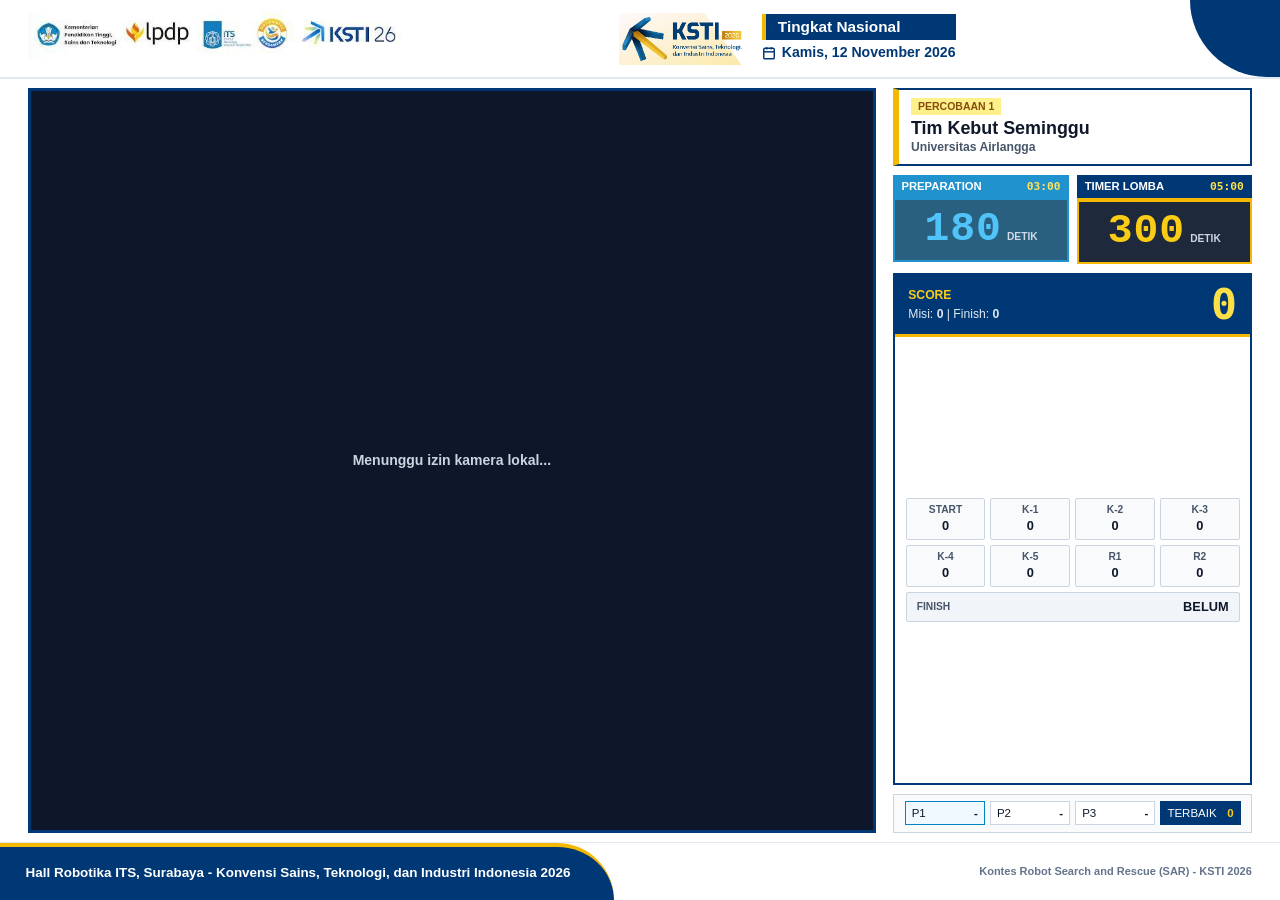
==== display.html @ cf53e10b "feat: inisialisasi sistem web view, scoring, display proyektor dan server rekaman LAN KSTI 2026 SAR" ====
<!DOCTYPE html>
<html lang="id">
<head>
  <meta charset="UTF-8" />
  <meta name="viewport" content="width=device-width, initial-scale=1.0" />
  <title>KSTI 2026 SAR - Broadcast Display</title>
  <link rel="stylesheet" href="css/styles.css" />
</head>
<body class="display-body">
  <div id="displayViewport" class="display-viewport"></div>

  <script src="js/state.js"></script>
  <script src="js/arena.js"></script>
  <script src="js/broadcast_renderer.js"></script>
  <script src="js/display.js"></script>
</body>
</html>
---- css/styles.css ----
/* ==========================================================================
   KSTI 2026 - Search and Rescue (SAR)
   Broadcast Graphics & Operator Cockpit Stylesheet
   ========================================================================== */

:root {
  --ksti-navy: #002855;
  --ksti-blue: #003876;
  --ksti-blue-mid: #0353a4;
  --ksti-sky: #0284c7;
  --ksti-gold: #f5b800;
  --ksti-yellow: #facc15;
  --ksti-red: #dc2626;
  --ksti-green: #16a34a;
  --studio-bg: #f1f5f9;
  --studio-surface: #ffffff;
  --studio-border: #cbd5e1;
  --studio-text: #0f172a;
  --studio-muted: #475569;
}

*, *::before, *::after {
  box-sizing: border-box;
  margin: 0;
  padding: 0;
}

html, body {
  font-family: 'Segoe UI', -apple-system, BlinkMacSystemFont, Roboto, Helvetica, Arial, sans-serif;
  background: var(--studio-bg);
  color: var(--studio-text);
  line-height: 1.4;
  -webkit-font-smoothing: antialiased;
}

/* ==========================================================================
   1. BROADCAST DISPLAY WINDOW (100vw x 100vh - ZERO CUTOFF / RESPONSIVE)
   ========================================================================== */
body.display-body {
  width: 100vw;
  height: 100vh;
  overflow: hidden;
  background: #ffffff;
}

.display-viewport {
  width: 100vw;
  height: 100vh;
  overflow: hidden;
  position: relative;
  background: #ffffff;
}

.bc-scene {
  width: 100%;
  height: 100%;
  display: grid;
  grid-template-rows: auto minmax(0, 1fr) auto;
  background: #ffffff;
  color: #0f172a;
  position: relative;
  overflow: hidden;
}

.bc-watermark-pattern {
  position: absolute;
  inset: 0;
  background-image:
    linear-gradient(rgba(0, 56, 118, 0.03) 1px, transparent 1px),
    linear-gradient(90deg, rgba(0, 56, 118, 0.03) 1px, transparent 1px);
  background-size: 40px 40px;
  pointer-events: none;
  z-index: 0;
}

/* Broadcast Header */
.bc-header {
  position: relative;
  z-index: 5;
  height: clamp(60px, 8.8vh, 96px);
  padding: 0 2.2vw;
  display: flex;
  align-items: center;
  justify-content: space-between;
  background: #ffffff;
  border-bottom: 2px solid #e2e8f0;
}

.bc-partner-strip {
  height: clamp(34px, 5.4vh, 60px);
  width: auto;
  object-fit: contain;
}

.bc-ksti-pill-group {
  display: flex;
  align-items: center;
  gap: 1vw;
}

.bc-ksti-mini-logo {
  height: clamp(38px, 5.8vh, 64px);
  width: auto;
  object-fit: contain;
}

.bc-event-meta {
  display: flex;
  flex-direction: column;
  gap: 3px;
}

.bc-national-badge {
  display: inline-block;
  background: #003876;
  color: #ffffff;
  font-weight: 700;
  font-size: clamp(11px, 1.2vw, 16px);
  padding: 2px 12px;
  border-left: 4px solid var(--ksti-gold);
}

.bc-date-row {
  display: inline-flex;
  align-items: center;
  gap: 6px;
  color: var(--ksti-blue);
  font-size: clamp(11px, 1.1vw, 15px);
  font-weight: 700;
}

.bc-header-right {
  position: relative;
  z-index: 3;
  margin-right: 6.5vw;
}

.bc-header-run-pill {
  display: flex;
  flex-direction: column;
  align-items: flex-end;
  background: #f8fafc;
  border: 1.5px solid #cbd5e1;
  border-left: 4px solid var(--ksti-gold);
  padding: 4px 12px;
  border-radius: 3px;
}
.bc-hrp-code {
  font-size: clamp(12px, 1.25vw, 17px);
  font-weight: 800;
  color: var(--ksti-blue);
  line-height: 1.1;
}
.bc-hrp-ses {
  font-size: clamp(10px, 0.9vw, 12.5px);
  font-weight: 700;
  color: #475569;
}

.bc-top-right-swoosh {
  position: absolute;
  top: 0;
  right: 0;
  width: 7vw;
  height: 100%;
  background: var(--ksti-blue);
  border-bottom-left-radius: 90px;
  z-index: 1;
}

/* Broadcast Footer */
.bc-footer {
  position: relative;
  z-index: 5;
  height: clamp(42px, 6.5vh, 72px);
  display: flex;
  align-items: stretch;
  justify-content: space-between;
  background: #ffffff;
  border-top: 1px solid #e2e8f0;
}

.bc-footer-wave {
  width: 48%;
  background: var(--ksti-blue);
  border-top-right-radius: 80px;
  border-top: 4px solid var(--ksti-gold);
  display: flex;
  align-items: center;
  padding: 0 2vw;
  color: #ffffff;
  font-weight: 700;
  font-size: clamp(11px, 1.05vw, 15px);
}

.bc-footer-sponsors {
  width: 50%;
  display: flex;
  align-items: center;
  justify-content: flex-end;
  padding: 0 2.2vw;
}

.bc-sponsor-group {
  display: flex;
  align-items: center;
  gap: 12px;
}

.bc-sponsor-label {
  font-size: 11px;
  font-weight: 700;
  color: #64748b;
}

.bc-footer-logos-img {
  height: clamp(26px, 4.2vh, 44px);
  width: auto;
  object-fit: contain;
}

/* ==========================================================================
   SCENE 1: LIVE MATCH (SINGLE CAMERA WINDOW + LIVE TIMER & LIVE SCORE)
   ========================================================================== */
.bc-match-main-single {
  position: relative;
  z-index: 4;
  min-height: 0;
  min-width: 0;
  display: grid;
  grid-template-columns: minmax(0, 1fr) clamp(290px, 28vw, 430px);
  gap: 1.4vw;
  padding: 1vh 2.2vw;
}

.bc-single-arena-col {
  min-height: 0;
  min-width: 0;
  display: flex;
  flex-direction: column;
  height: 100%;
}

.bc-single-arena-topbar {
  background: var(--ksti-blue);
  border-left: 6px solid var(--ksti-gold);
  color: #ffffff;
  padding: 6px 14px;
  display: flex;
  align-items: center;
  justify-content: space-between;
  gap: 12px;
}
.bc-sat-left, .bc-sat-right {
  display: flex;
  align-items: center;
  gap: 8px;
}
.bc-sat-code {
  background: var(--ksti-gold);
  color: #0f172a;
  font-weight: 800;
  font-size: clamp(11px, 1.1vw, 15px);
  padding: 2px 9px;
  border-radius: 2px;
}
.bc-sat-session {
  font-size: clamp(11px, 1.05vw, 14.5px);
  font-weight: 700;
  color: #e2e8f0;
}
.bc-sat-urutan {
  background: #0284c7;
  color: #ffffff;
  font-weight: 800;
  font-size: clamp(11px, 1vw, 14px);
  padding: 2px 8px;
  border-radius: 2px;
}
.bc-sat-team {
  font-size: clamp(12px, 1.15vw, 16px);
  font-weight: 800;
  color: #fde047;
}

.bc-single-cam-frame {
  min-height: 0;
  min-width: 0;
  width: 100%;
  height: 100%;
  background: #0f172a;
  border: 3.5px solid var(--ksti-blue);
  position: relative;
  overflow: hidden;
}

.bc-cam-webcam-wrap {
  width: 100%;
  height: 100%;
  position: relative;
  background: #0f172a;
}
.bc-cam-video {
  width: 100%;
  height: 100%;
  object-fit: cover;
  display: block;
}
.bc-cam-status-msg {
  position: absolute;
  inset: 0;
  display: flex;
  align-items: center;
  justify-content: center;
  color: #cbd5e1;
  font-size: 14px;
  font-weight: 600;
  background: rgba(15, 23, 42, 0.78);
  padding: 16px;
  text-align: center;
}
.bc-cam-retry-btn {
  background: var(--ksti-gold);
  color: #0f172a;
  border: none;
  padding: 10px 18px;
  font-weight: 800;
  font-size: 13.5px;
  border-radius: 4px;
  cursor: pointer;
}

.bc-cam-map-slot {
  width: 100%;
  height: 100%;
  background: #0f172a;
  display: flex;
  align-items: center;
  justify-content: center;
}
.bc-cam-map-slot svg {
  width: 100%;
  height: 100%;
}

.bc-cam-chroma-green {
  width: 100%;
  height: 100%;
  background: #00ff00;
  color: rgba(0, 0, 0, 0.35);
  display: flex;
  align-items: center;
  justify-content: center;
  font-weight: 800;
  font-size: 18px;
}
.bc-cam-chroma-blue {
  width: 100%;
  height: 100%;
  background: #0000ff;
  color: rgba(255, 255, 255, 0.35);
  display: flex;
  align-items: center;
  justify-content: center;
  font-weight: 800;
  font-size: 18px;
}

/* Randomizer Overlay Strip at Bottom of Single Camera */
.bc-match-randomizer-strip {
  position: absolute;
  bottom: 10px;
  left: 10px;
  right: 10px;
  background: rgba(15, 23, 42, 0.92);
  border-left: 5px solid var(--ksti-gold);
  padding: 6px 14px;
  display: flex;
  align-items: center;
  gap: 12px;
  color: #ffffff;
  font-size: clamp(10.5px, 1.05vw, 14px);
  z-index: 10;
}
.bc-mrs-title {
  font-weight: 800;
  color: var(--ksti-yellow);
}
.bc-mrs-group {
  display: flex;
  align-items: center;
  gap: 6px;
}
.bc-mrs-room {
  font-weight: 800;
  color: #93c5fd;
}
.bc-mrs-pill {
  padding: 2px 8px;
  font-weight: 800;
  font-size: clamp(10px, 0.95vw, 13px);
  border-radius: 2px;
}
.bc-mrs-pill.pill-real {
  background: #16a34a;
  color: #ffffff;
}
.bc-mrs-pill.pill-dummy {
  background: #334155;
  color: #cbd5e1;
}
.bc-mrs-divider {
  color: #475569;
}

/* Right Sidebar in Live Match (Team Card + Timer + Live Score + Trial Summary) */
.bc-match-sidebar-live {
  min-height: 0;
  display: flex;
  flex-direction: column;
  justify-content: space-between;
  gap: 1vh;
}

.bc-live-team-card {
  background: #ffffff;
  border: 2px solid var(--ksti-blue);
  border-left: 6px solid var(--ksti-gold);
  padding: 0.9vh 0.9vw;
  display: flex;
  align-items: center;
  gap: 12px;
}
.bc-ltc-logo {
  flex-shrink: 0;
}
.bc-ltc-meta {
  min-width: 0;
  flex: 1;
}
.bc-ltc-badges {
  display: flex;
  gap: 6px;
  margin-bottom: 3px;
}
.bc-ltc-u-badge {
  background: var(--ksti-blue);
  color: #ffffff;
  font-size: 10.5px;
  font-weight: 800;
  padding: 1px 7px;
}
.bc-ltc-p-badge {
  background: #fef08a;
  color: #854d0e;
  font-size: 10.5px;
  font-weight: 800;
  padding: 1px 7px;
}
.bc-ltc-name {
  font-size: clamp(14px, 1.4vw, 20px);
  font-weight: 800;
  color: #0f172a;
  line-height: 1.15;
  white-space: nowrap;
  overflow: hidden;
  text-overflow: ellipsis;
}
.bc-ltc-uni {
  font-size: clamp(10.5px, 0.95vw, 13px);
  font-weight: 700;
  color: #475569;
  white-space: nowrap;
  overflow: hidden;
  text-overflow: ellipsis;
}

/* Dual Timers Widget (Preparation 180s & Match 300s) */
.bc-dual-timers-grid {
  display: grid;
  grid-template-columns: 1fr 1fr;
  gap: 8px;
}

.bc-timer-widget {
  display: flex;
  flex-direction: column;
  opacity: 0.88;
  transition: opacity 0.15s ease, transform 0.15s ease;
}
.bc-timer-widget.is-focused {
  opacity: 1;
}
.bc-timer-tab {
  background: var(--ksti-blue);
  color: #ffffff;
  font-weight: 800;
  font-size: clamp(9.5px, 0.88vw, 12.5px);
  padding: 4px 8px;
  display: flex;
  align-items: center;
  justify-content: space-between;
}
.bc-timer-tab.tab-prep {
  background: #0284c7;
}
.bc-timer-tab.tab-match {
  background: var(--ksti-blue);
  border-bottom: 2px solid var(--ksti-gold);
}
.bc-timer-mmss {
  font-family: 'Consolas', monospace;
  color: #fde047;
  font-weight: 800;
}
.bc-timer-box {
  background: #0f172a;
  border: 2.5px solid var(--ksti-blue);
  padding: 1vh 0.6vw;
  display: flex;
  align-items: baseline;
  justify-content: center;
  gap: 5px;
  position: relative;
}
.bc-timer-box.timer-prep {
  border-color: #0284c7;
  background: #0c4a6e;
}
.bc-timer-box.timer-prep .bc-timer-digits {
  color: #38bdf8;
}
.bc-timer-box.timer-match {
  border-color: var(--ksti-gold);
  background: #1e293b;
}
.bc-timer-box.timer-urgent {
  border-color: #f59e0b;
}
.bc-timer-box.timer-zero {
  background: #450a0a;
  border-color: #dc2626;
}
.bc-timer-digits {
  font-family: 'Consolas', 'Courier New', monospace;
  font-size: clamp(28px, 4.6vh, 54px);
  font-weight: 800;
  color: #facc15;
  letter-spacing: 1px;
  line-height: 1;
}
.bc-timer-unit {
  font-size: clamp(9px, 0.8vw, 11.5px);
  font-weight: 800;
  color: #cbd5e1;
}

/* Live Score & Checks Widget on Live Match */
.bc-live-score-box {
  background: #ffffff;
  border: 2px solid var(--ksti-blue);
  display: flex;
  flex-direction: column;
  flex: 1;
  min-height: 0;
}
.bc-lsb-header {
  background: var(--ksti-blue);
  color: #ffffff;
  padding: 0.9vh 1vw;
  display: flex;
  align-items: center;
  justify-content: space-between;
  border-bottom: 3px solid var(--ksti-gold);
}
.bc-lsb-label {
  font-size: clamp(10.5px, 0.95vw, 13px);
  font-weight: 800;
  color: var(--ksti-yellow);
}
.bc-lsb-sub {
  font-size: clamp(10.5px, 0.95vw, 13px);
  color: #e2e8f0;
  margin-top: 2px;
}
.bc-lsb-total {
  font-family: 'Consolas', monospace;
  font-size: clamp(30px, 4.8vh, 54px);
  font-weight: 900;
  color: #fde047;
  line-height: 1;
}

.bc-lsb-checks-grid {
  padding: 0.8vh 0.8vw;
  display: grid;
  grid-template-columns: repeat(4, 1fr);
  gap: 5px;
  flex: 1;
  align-content: center;
}
.bc-lsb-chip {
  background: #f8fafc;
  border: 1.5px solid #cbd5e1;
  padding: 4px 6px;
  display: flex;
  flex-direction: column;
  align-items: center;
  justify-content: center;
  text-align: center;
  border-radius: 2px;
}
.bc-lsb-chip span {
  font-size: clamp(9.5px, 0.8vw, 11.5px);
  font-weight: 800;
  color: #475569;
}
.bc-lsb-chip strong {
  font-size: clamp(11px, 1vw, 14px);
  font-weight: 800;
  color: #0f172a;
}
.bc-lsb-chip.chip-partial {
  background: #fefce8;
  border-color: #eab308;
}
.bc-lsb-chip.chip-partial span, .bc-lsb-chip.chip-partial strong {
  color: #854d0e;
}
.bc-lsb-chip.chip-done {
  background: #f0fdf4;
  border-color: #16a34a;
}
.bc-lsb-chip.chip-done span, .bc-lsb-chip.chip-done strong {
  color: #14532d;
}
.bc-lsb-chip-bonus {
  grid-column: span 4;
  flex-direction: row;
  justify-content: space-between;
  padding: 5px 10px;
  background: #f1f5f9;
}
.bc-lsb-chip-bonus.chip-bonus-on {
  background: #064e3b;
  border-color: #10b981;
}
.bc-lsb-chip-bonus.chip-bonus-on span,
.bc-lsb-chip-bonus.chip-bonus-on strong {
  color: #fde047;
}

/* Trial History & Next Run Card */
.bc-live-footer-card {
  background: #f8fafc;
  border: 1.5px solid #cbd5e1;
  padding: 0.7vh 0.8vw;
  display: flex;
  flex-direction: column;
  gap: 5px;
}
.bc-lfc-trials {
  display: grid;
  grid-template-columns: repeat(4, 1fr);
  gap: 5px;
}
.bc-lfc-tr {
  background: #ffffff;
  border: 1px solid #cbd5e1;
  padding: 3px 6px;
  display: flex;
  align-items: center;
  justify-content: space-between;
  font-size: clamp(10px, 0.9vw, 12.5px);
}
.bc-lfc-tr.tr-cur {
  border-color: #0284c7;
  background: #f0f9ff;
}
.bc-lfc-tr.tr-best {
  background: var(--ksti-blue);
  color: #ffffff;
  border-color: var(--ksti-blue);
}
.bc-lfc-tr.tr-best strong {
  color: var(--ksti-yellow);
}
.bc-lfc-next {
  font-size: clamp(10px, 0.88vw, 12px);
  color: #334155;
  display: flex;
  align-items: center;
  justify-content: space-between;
  gap: 6px;
  border-top: 1px solid #e2e8f0;
  padding-top: 4px;
}
.bc-lfc-next strong {
  color: var(--ksti-blue);
  white-space: nowrap;
  overflow: hidden;
  text-overflow: ellipsis;
}

/* ==========================================================================
   SCENE 2: SURVIVOR RANDOMIZER ON ARENA MAP
   ========================================================================== */
.bc-rand-map-layout {
  position: relative;
  z-index: 4;
  min-height: 0;
  min-width: 0;
  display: grid;
  grid-template-columns: minmax(0, 1fr) clamp(260px, 24vw, 370px);
  gap: 1.4vw;
  padding: 1vh 2.2vw;
}

.bc-rand-arena-stage {
  min-height: 0;
  min-width: 0;
  display: grid;
  grid-template-rows: auto minmax(0, 1fr);
  border: 2px solid #cbd5e1;
  background: #f8fafc;
}

.bc-rand-stage-bar {
  background: var(--ksti-blue);
  color: #ffffff;
  padding: 8px 16px;
  font-size: clamp(11px, 1.05vw, 14.5px);
  font-weight: 800;
  display: flex;
  align-items: center;
  justify-content: space-between;
  border-bottom: 3px solid var(--ksti-gold);
}

.bc-rand-stage-legend {
  display: inline-flex;
  align-items: center;
  gap: 12px;
  font-size: clamp(10px, 0.9vw, 12.5px);
}
.dot-real, .dot-dummy {
  display: inline-block;
  width: 12px;
  height: 12px;
  border-radius: 50%;
  margin-right: 4px;
}
.dot-real { background: #16a34a; border: 2px solid #fde047; }
.dot-dummy { background: #475569; border: 2px solid #cbd5e1; }

.bc-rand-arena-canvas {
  min-height: 0;
  min-width: 0;
  width: 100%;
  height: 100%;
  display: flex;
  align-items: center;
  justify-content: center;
  padding: 6px;
  background: #ffffff;
}

.arena-map-interactive-wrapper {
  width: 100%;
  height: 100%;
  display: flex;
  align-items: center;
  justify-content: center;
}
.arena-3d-overlay-svg {
  width: 100%;
  height: 100%;
  max-height: 100%;
  object-fit: contain;
}

.bc-rand-summary-side {
  min-height: 0;
  display: flex;
  flex-direction: column;
  justify-content: space-between;
  gap: 1vh;
}

.bc-rand-side-box {
  border: 2px solid #cbd5e1;
  background: #ffffff;
  display: flex;
  flex-direction: column;
}
.bc-rand-side-head {
  background: var(--ksti-blue);
  color: #ffffff;
  font-weight: 800;
  font-size: clamp(12px, 1.15vw, 16px);
  padding: 7px 12px;
  border-left: 5px solid var(--ksti-gold);
}
.bc-rand-side-sub {
  font-size: 11.5px;
  font-weight: 600;
  color: #475569;
  padding: 5px 12px;
  background: #f1f5f9;
  border-bottom: 1px solid #e2e8f0;
}
.bc-rand-side-list {
  padding: 8px 10px;
  display: flex;
  flex-direction: column;
  gap: 6px;
}
.bc-rand-side-row {
  display: flex;
  align-items: center;
  justify-content: space-between;
  padding: 7px 10px;
  font-size: clamp(11px, 1vw, 13.5px);
  font-weight: 700;
  border: 1.5px solid #cbd5e1;
}
.bc-rand-side-row.row-real {
  background: #f0fdf4;
  border-color: #16a34a;
  color: #14532d;
}
.bc-rand-side-row.row-real .pos-val {
  background: #16a34a;
  color: #ffffff;
  padding: 2px 8px;
  font-weight: 800;
}
.bc-rand-side-row.row-dummy {
  background: #f8fafc;
  color: #475569;
}
.bc-rand-side-row.row-dummy .pos-val {
  background: #e2e8f0;
  color: #334155;
  padding: 2px 8px;
}

/* ==========================================================================
   SCENE 3: CURATED RUNDOWN SCENE (FROM CSV)
   ========================================================================== */
.bc-rundown-main {
  position: relative;
  z-index: 4;
  min-height: 0;
  display: grid;
  grid-template-columns: 1.15fr 0.85fr;
  gap: 1.4vw;
  padding: 1vh 2.2vw;
}
.bc-rundown-main.bc-rundown-single-col {
  grid-template-columns: 1fr;
}
.bc-rd-podium-strip.bc-rd-podium-horizontal {
  flex-direction: row;
  justify-content: space-between;
  gap: 1.5vw;
  padding: 10px 18px;
}
.bc-rd-podium-horizontal .bc-rd-pod-item {
  flex: 1;
  background: #ffffff;
  border: 1.5px solid #cbd5e1;
  border-left: 5px solid var(--ksti-gold);
  padding: 6px 12px;
  gap: 8px;
}
.bc-rd-col {
  min-height: 0;
  background: #ffffff;
  border: 2px solid #cbd5e1;
  display: flex;
  flex-direction: column;
  overflow: hidden;
}
.bc-rd-box-head {
  background: var(--ksti-blue);
  color: #ffffff;
  padding: 8px 14px;
  font-size: clamp(11px, 1.1vw, 15px);
  font-weight: 800;
  border-bottom: 3px solid var(--ksti-gold);
  display: flex;
  align-items: center;
  justify-content: space-between;
}
.bc-rd-active-tag {
  background: var(--ksti-gold);
  color: #0f172a;
  padding: 2px 8px;
  font-size: 11px;
  font-weight: 800;
}
.bc-rd-table th, .bc-rd-table td {
  padding: 5px 8px !important;
  font-size: clamp(10.5px, 0.92vw, 12.5px) !important;
}
.bc-code-badge {
  display: inline-block;
  background: #e0f2fe;
  color: #0369a1;
  border: 1px solid #7dd3fc;
  padding: 1px 6px;
  font-size: 11px;
  font-weight: 800;
  border-radius: 2px;
}
.bc-rd-podium-strip {
  margin-top: auto;
  border-top: 2px solid #cbd5e1;
  background: #f8fafc;
  padding: 8px 12px;
  display: flex;
  flex-direction: column;
  gap: 4px;
}
.bc-rd-pod-item {
  display: flex;
  align-items: center;
  justify-content: space-between;
  font-size: clamp(10.5px, 0.95vw, 13px);
}
.bc-rd-pod-item span {
  font-weight: 800;
  color: #475569;
}
.bc-rd-pod-item strong {
  color: var(--ksti-blue);
}

/* ==========================================================================
   SCENE 4 & 5: SESAAT LAGI & ISTIRAHAT
   ========================================================================== */
.bc-intermission-main {
  position: relative;
  z-index: 4;
  min-height: 0;
  display: grid;
  grid-template-columns: 1fr 1.1fr;
  align-items: center;
  padding: 0 5vw;
}

.bc-intermission-left {
  display: flex;
  flex-direction: column;
  gap: 3.5vh;
}

.bc-inter-logo-row {
  display: flex;
  align-items: center;
  gap: 1.5vw;
}
.bc-inter-ksti-logo {
  height: clamp(75px, 13vh, 135px);
  width: auto;
  object-fit: contain;
}
.bc-inter-date-block {
  display: flex;
  flex-direction: column;
  gap: 6px;
}
.bc-inter-nat-pill {
  background: #003876;
  color: #ffffff;
  font-size: clamp(16px, 2vw, 28px);
  font-weight: 800;
  padding: 5px 20px;
  border-left: 6px solid var(--ksti-gold);
}
.bc-inter-date-text {
  font-size: clamp(15px, 1.8vw, 24px);
  font-weight: 800;
  color: var(--ksti-blue);
}
.bc-inter-venue-sub {
  font-size: clamp(12px, 1.1vw, 16px);
  font-weight: 600;
  color: #475569;
}

.bc-inter-ksti-category-card {
  background: #f8fafc;
  border: 2px solid #cbd5e1;
  border-left: 6px solid var(--ksti-blue);
  padding: 14px 20px;
  max-width: 480px;
}
.bc-ikc-kicker {
  font-size: 12px;
  font-weight: 800;
  color: var(--ksti-sky);
  letter-spacing: 0.5px;
}
.bc-ikc-title {
  font-size: clamp(22px, 2.5vw, 34px);
  font-weight: 800;
  color: var(--ksti-blue);
}
.bc-ikc-desc {
  font-size: 13px;
  font-weight: 600;
  color: #475569;
  margin-top: 2px;
}

.bc-status-banner-box {
  width: 100%;
  max-width: 580px;
}
.bc-status-banner-topbar {
  height: 32px;
  background: #2589d8;
  position: relative;
}
.bc-topbar-corner {
  position: absolute;
  left: 0;
  top: 0;
  bottom: 0;
  width: 42px;
  background: var(--ksti-gold);
  border-bottom-right-radius: 32px;
}
.bc-status-banner-body {
  background: var(--ksti-blue);
  padding: 3.5vh 2.5vw;
  color: #ffffff;
}
.bc-status-banner-heading {
  font-size: clamp(32px, 4.2vw, 60px);
  font-weight: 800;
  letter-spacing: 1px;
}
.bc-status-banner-sub {
  margin-top: 8px;
  font-size: clamp(13px, 1.25vw, 18px);
  font-weight: 700;
  color: #fde047;
}

.bc-mascot-corner {
  position: absolute;
  right: 0;
  bottom: 0;
  width: 22vw;
  height: 32vh;
  pointer-events: none;
  overflow: hidden;
}
.bc-mascot-circle-bg {
  position: absolute;
  right: -6vw;
  bottom: -10vh;
  width: 24vw;
  height: 24vw;
  border-radius: 50%;
  background: var(--ksti-gold);
}

/* ==========================================================================
   SCENE 6: WINNER SCENE
   ========================================================================== */
.bc-winner-grid-bg {
  position: absolute;
  inset: 0;
  background-image:
    linear-gradient(rgba(2, 132, 199, 0.06) 1px, transparent 1px),
    linear-gradient(90deg, rgba(2, 132, 199, 0.06) 1px, transparent 1px);
  background-size: 32px 32px;
  z-index: 0;
}

.bc-winner-main {
  position: relative;
  z-index: 4;
  min-height: 0;
  display: flex;
  flex-direction: column;
  align-items: center;
  justify-content: center;
  text-align: center;
}
.bc-winner-team-name {
  font-size: clamp(24px, 3.2vw, 44px);
  font-weight: 800;
  color: #b91c1c;
  margin-top: 6px;
}
.bc-winner-team-uni {
  font-size: clamp(14px, 1.4vw, 20px);
  font-weight: 700;
  color: #334155;
}
.bc-winner-big-word {
  font-size: clamp(64px, 11vw, 150px);
  font-weight: 900;
  color: #004e89;
  letter-spacing: 6px;
  line-height: 0.95;
  text-shadow: -4px 4px 0 #d90429, 4px -4px 0 #38bdf8;
  margin: 1vh 0;
}
.bc-winner-predicate-pill {
  margin-top: 1.5vh;
  background: var(--ksti-blue);
  border-left: 5px solid var(--ksti-gold);
  color: #ffffff;
  padding: 8px 22px;
  font-size: clamp(12px, 1.3vw, 18px);
  font-weight: 700;
  display: inline-flex;
  gap: 12px;
}
.bc-winner-prize-sep { color: var(--ksti-gold); }

.bc-winner-chevrons {
  position: absolute;
  right: 3vw;
  bottom: 7vh;
  display: flex;
  gap: 12px;
  z-index: 3;
}
.bc-winner-chevrons span {
  width: 3vw;
  height: 6vh;
  background: var(--ksti-blue);
  border-top-right-radius: 28px;
}
.bc-winner-chevrons span:nth-child(even) {
  background: var(--ksti-gold);
}

/* ==========================================================================
   SCENE 7 & 8: SPLASH (TITLE SCREEN) & 12-TEAM SCOREBOARD
   ========================================================================== */
.bc-splash-hero-center {
  position: relative;
  z-index: 4;
  min-height: 0;
  display: flex;
  flex-direction: column;
  align-items: center;
  justify-content: center;
  padding: 2vh 5vw;
  text-align: center;
}
.bc-splash-hero-card {
  width: 100%;
  max-width: 1080px;
  background: #ffffff;
  border: 2.5px solid var(--ksti-blue);
  border-top: 8px solid var(--ksti-gold);
  padding: 5vh 4vw;
  box-shadow: 0 12px 32px rgba(0, 40, 85, 0.1);
  display: flex;
  flex-direction: column;
  align-items: center;
  justify-content: center;
  gap: 1.8vh;
}
.bc-splash-center-logo {
  height: clamp(68px, 11.5vh, 120px);
  width: auto;
  object-fit: contain;
  margin-bottom: 0.5vh;
}
.bc-splash-kicker {
  font-size: clamp(13px, 1.35vw, 19px);
  font-weight: 800;
  color: var(--ksti-sky);
  letter-spacing: 1.4px;
}
.bc-splash-heading-hero {
  font-size: clamp(32px, 4.4vw, 64px);
  font-weight: 900;
  color: var(--ksti-blue);
  line-height: 1.1;
}
.bc-splash-year {
  font-weight: 900;
  color: #d97706;
  display: block;
  margin-top: 0.4vh;
}
.bc-splash-stage-tag {
  font-size: clamp(14px, 1.3vw, 20px);
  font-weight: 800;
  color: #003876;
  background: #f0f9ff;
  border: 1.5px solid #7dd3fc;
  padding: 6px 22px;
  letter-spacing: 1.5px;
  text-transform: uppercase;
}
.bc-splash-meta-pills {
  margin-top: 1vh;
  display: flex;
  justify-content: center;
  flex-wrap: wrap;
  gap: 14px;
}
.bc-sp-pill-gold {
  background: var(--ksti-gold);
  color: #002855;
  font-size: clamp(13px, 1.25vw, 18px);
  font-weight: 800;
  padding: 8px 22px;
}
.bc-sp-pill-blue {
  background: var(--ksti-blue);
  color: #ffffff;
  font-size: clamp(13px, 1.25vw, 18px);
  font-weight: 800;
  padding: 8px 22px;
}

.bc-sb-main {
  position: relative;
  z-index: 4;
  min-height: 0;
  display: grid;
  grid-template-columns: 1.05fr 0.95fr;
  gap: 1.5vw;
  padding: 1vh 2.2vw;
}
.bc-sb-left {
  min-height: 0;
  display: flex;
  flex-direction: column;
  justify-content: space-between;
  gap: 1vh;
}
.bc-sb-team-banner {
  background: var(--ksti-blue);
  border-left: 8px solid var(--ksti-gold);
  padding: 1.1vh 1.2vw;
  color: #fff;
  display: flex;
  align-items: center;
  gap: 14px;
}
.bc-sb-trial-tag { font-size: 11px; font-weight: 700; color: var(--ksti-yellow); }
.bc-sb-team-banner h2 { font-size: clamp(16px, 1.6vw, 24px); font-weight: 800; }
.bc-sb-team-banner p { font-size: 12.5px; color: #cbd5e1; }
.bc-sb-big-total {
  margin-left: auto;
  text-align: right;
  background: #002855;
  padding: 6px 14px;
  border: 2px solid var(--ksti-gold);
}
.bc-sb-big-total span { display: block; font-size: 10px; font-weight: 700; color: var(--ksti-yellow); }
.bc-sb-big-total strong { font-size: clamp(22px, 2.6vw, 36px); font-weight: 800; color: #fff; line-height: 1; }

.bc-sb-breakdown-grid {
  display: grid;
  grid-template-columns: 1fr 1fr;
  gap: 8px;
}
.bc-sb-item {
  background: #f8fafc;
  border: 1.5px solid #cbd5e1;
  padding: 8px 12px;
  display: flex;
  align-items: center;
  justify-content: space-between;
  font-size: clamp(11px, 1vw, 13.5px);
  font-weight: 700;
}
.bc-sb-item.done { background: #f0fdf4; border-color: #16a34a; color: #14532d; }
.bc-sb-item.partial { background: #fefce8; border-color: #eab308; color: #854d0e; }

.bc-sb-formula-bar {
  background: #0f172a;
  color: #f8fafc;
  padding: 9px 14px;
  display: flex;
  justify-content: space-between;
  font-size: clamp(10.5px, 0.95vw, 13.5px);
}
.bc-sb-formula-bar strong { color: var(--ksti-yellow); }

.bc-sb-right {
  min-height: 0;
  background: #ffffff;
  border: 2px solid #cbd5e1;
  padding: 10px 12px;
  display: flex;
  flex-direction: column;
  overflow: hidden;
}
.bc-sb-leader-title {
  font-size: clamp(13px, 1.2vw, 17px);
  font-weight: 800;
  color: var(--ksti-blue);
  border-bottom: 2px solid var(--ksti-gold);
  padding-bottom: 5px;
  margin-bottom: 6px;
}
.bc-sb-table {
  width: 100%;
  border-collapse: collapse;
}
.bc-sb-table th {
  background: var(--ksti-blue);
  color: #fff;
  padding: 7px 9px;
  text-align: left;
  font-size: 12px;
}
.bc-sb-table td {
  padding: 6px 9px;
  border-bottom: 1px solid #e2e8f0;
  font-size: 12.5px;
  font-weight: 700;
}
.bc-sb-table-12 th, .bc-sb-table-12 td {
  padding: 4px 7px;
  font-size: clamp(10px, 0.88vw, 12px);
}
.bc-sb-table tr.active-row { background: #fef9c3; }
.bc-sb-tname { font-weight: 800; color: #0f172a; }
.bc-sb-tuni { font-size: 11px; color: #64748b; font-weight: 600; }
.bc-sb-best-cell { font-weight: 800; color: var(--ksti-blue); }

/* ==========================================================================
   2. OPERATOR CONTROL PANEL (index.html - Ergonomic Cockpit Layout)
   ========================================================================== */
.op-header {
  position: sticky;
  top: 0;
  z-index: 100;
  background: var(--ksti-blue);
  border-bottom: 3px solid var(--ksti-gold);
  padding: 8px 18px;
  display: flex;
  align-items: center;
  justify-content: space-between;
  gap: 12px;
  flex-wrap: wrap;
}

.op-brand {
  display: flex;
  align-items: center;
  gap: 10px;
}
.op-brand-logo {
  height: 36px;
  background: #fff;
  padding: 2px 6px;
  border-radius: 2px;
}
.op-brand-title h1 {
  font-size: 15px;
  font-weight: 800;
  color: #ffffff;
}
.op-brand-title p {
  font-size: 11.5px;
  color: #e2e8f0;
}

.op-header-run-nav {
  display: flex;
  align-items: center;
  gap: 6px;
  background: rgba(0, 0, 0, 0.22);
  padding: 4px 8px;
  border-radius: 4px;
  border: 1px solid rgba(255, 255, 255, 0.2);
}
.op-header-active-pill {
  font-size: 12px;
  font-weight: 800;
  color: #fde047;
  padding: 0 8px;
  white-space: nowrap;
}

.op-header-actions {
  display: flex;
  align-items: center;
  gap: 6px;
  flex-wrap: wrap;
}

.btn {
  display: inline-flex;
  align-items: center;
  justify-content: center;
  gap: 6px;
  padding: 7px 13px;
  border-radius: 4px;
  font-size: 12.5px;
  font-weight: 700;
  cursor: pointer;
  border: 1px solid transparent;
  text-decoration: none;
  transition: background 0.15s ease;
}
.btn-sm {
  padding: 5px 10px;
  font-size: 11.5px;
}
.btn-lg {
  padding: 10px 18px;
  font-size: 13.5px;
}
.btn-gold {
  background: var(--ksti-gold);
  color: #0f172a;
}
.btn-gold:hover { background: #eab308; }
.btn-blue {
  background: var(--ksti-blue);
  color: #ffffff;
}
.btn-blue:hover { background: var(--ksti-blue-mid); }
.btn-green {
  background: #16a34a;
  color: #ffffff;
}
.btn-green:hover { background: #15803d; }
.btn-red {
  background: #dc2626;
  color: #ffffff;
}
.btn-outline {
  background: #ffffff;
  color: #0f172a;
  border: 1px solid #cbd5e1;
}
.btn-outline:hover { background: #f8fafc; }
.op-header .btn-outline {
  background: rgba(255, 255, 255, 0.12);
  color: #ffffff;
  border-color: rgba(255, 255, 255, 0.3);
}
.op-header .btn-outline:hover {
  background: rgba(255, 255, 255, 0.22);
}

/* Main Operator Shell */
.op-shell {
  width: 100%;
  max-width: 1720px;
  margin: 0 auto;
  padding: 12px 16px 36px;
  display: grid;
  grid-template-columns: minmax(0, 1fr) 370px;
  gap: 14px;
  align-items: start;
}

@media (max-width: 1240px) {
  .op-shell {
    grid-template-columns: 1fr;
  }
}

.op-nav-tabs {
  display: flex;
  gap: 4px;
  margin-bottom: 12px;
  border-bottom: 2px solid #cbd5e1;
  flex-wrap: wrap;
}
.op-tab-btn {
  padding: 9px 14px;
  background: #e2e8f0;
  color: #334155;
  border: 1px solid #cbd5e1;
  border-bottom: none;
  border-radius: 4px 4px 0 0;
  font-size: 12.5px;
  font-weight: 700;
  cursor: pointer;
}
.op-tab-btn.active {
  background: var(--ksti-blue);
  color: #ffffff;
  border-color: var(--ksti-blue);
}

.op-tab-pane {
  display: none;
}
.op-tab-pane.active {
  display: flex;
  flex-direction: column;
  gap: 12px;
}

.op-card {
  background: var(--studio-surface);
  border: 1px solid var(--studio-border);
  border-radius: 4px;
  padding: 14px;
}
.op-card-header {
  display: flex;
  align-items: center;
  justify-content: space-between;
  gap: 10px;
  margin-bottom: 12px;
  padding-bottom: 8px;
  border-bottom: 1px solid #e2e8f0;
  flex-wrap: wrap;
}
.op-card-title {
  font-size: 14.5px;
  font-weight: 800;
  color: var(--ksti-blue);
}
.op-card-sub {
  font-size: 11.5px;
  color: var(--studio-muted);
  margin-top: 2px;
}

/* Cockpit Runbar & 2-Column Split */
.op-cockpit-runbar {
  background: #f8fafc;
  border-left: 5px solid var(--ksti-blue);
  padding: 10px 14px;
}
.op-cockpit-runbar-grid {
  display: grid;
  grid-template-columns: 1.3fr 1.2fr 1fr auto;
  gap: 10px;
  align-items: end;
}
.op-cockpit-runbar-grid.op-cockpit-runbar-3col {
  grid-template-columns: 1.6fr 1fr auto;
}
@media (max-width: 980px) {
  .op-cockpit-runbar-grid {
    grid-template-columns: 1fr 1fr;
  }
}

.op-cockpit-split {
  display: grid;
  grid-template-columns: 1.08fr 0.92fr;
  gap: 14px;
  align-items: start;
}
@media (max-width: 1040px) {
  .op-cockpit-split {
    grid-template-columns: 1fr;
  }
}

.op-live-score-banner {
  background: var(--ksti-blue);
  border-left: 6px solid var(--ksti-gold);
  border-radius: 4px;
  padding: 10px 14px;
  margin-bottom: 10px;
  display: flex;
  align-items: center;
  justify-content: space-between;
  gap: 10px;
  color: #ffffff;
}

.op-randomizer-hero-bar {
  background: var(--ksti-blue);
  border-left: 6px solid var(--ksti-gold);
  border-radius: 4px;
  padding: 12px 16px;
  display: flex;
  align-items: center;
  justify-content: space-between;
  gap: 12px;
  flex-wrap: wrap;
  color: #ffffff;
}

.op-rand-rooms-stack {
  display: flex;
  flex-direction: column;
  gap: 10px;
}

.op-room-box {
  background: #ffffff;
  border: 1px solid #cbd5e1;
  border-radius: 4px;
  padding: 10px;
  display: flex;
  flex-direction: column;
  gap: 8px;
}

.op-slots-grid-3 {
  display: grid;
  grid-template-columns: repeat(3, 1fr);
  gap: 8px;
}
.op-slots-grid-2 {
  display: grid;
  grid-template-columns: repeat(2, 1fr);
  gap: 8px;
}

.op-slot-item {
  border-radius: 4px;
  padding: 8px 6px;
  display: flex;
  flex-direction: column;
  align-items: center;
  text-align: center;
  cursor: pointer;
  border: 2px solid #cbd5e1;
  background: #f8fafc;
}
.op-slot-item.is-real {
  background: #f0fdf4;
  border-color: #16a34a;
}
.op-slot-item.is-dummy {
  background: #f8fafc;
  border-color: #cbd5e1;
}
.op-slot-pos {
  font-size: 10.5px;
  font-weight: 800;
  color: #334155;
  margin-bottom: 2px;
}
.op-slot-badge {
  margin-top: 4px;
  width: 100%;
  padding: 3px 5px;
  border-radius: 3px;
  font-size: 11px;
  font-weight: 800;
}
.op-slot-item.is-real .op-slot-badge {
  background: #16a34a;
  color: #ffffff;
}
.op-slot-item.is-dummy .op-slot-badge {
  background: #475569;
  color: #ffffff;
}
.op-slot-hint {
  font-size: 10px;
  color: #64748b;
  margin-top: 2px;
}

/* Right Sticky Sidebar */
.op-sidebar-sticky {
  position: sticky;
  top: 64px;
  display: flex;
  flex-direction: column;
  gap: 12px;
}

.op-mini-preview-wrap {
  width: 100%;
  aspect-ratio: 16 / 9;
  background: #ffffff;
  border: 2px solid var(--ksti-blue);
  position: relative;
  overflow: hidden;
}
.op-mini-preview-iframe {
  width: 1280px;
  height: 720px;
  border: none;
  position: absolute;
  top: 0;
  left: 0;
  transform-origin: top left;
  pointer-events: none;
}

.op-scene-grid {
  display: grid;
  grid-template-columns: repeat(2, 1fr);
  gap: 5px;
}
.op-scene-btn {
  background: #f8fafc;
  border: 1px solid #cbd5e1;
  color: #0f172a;
  padding: 7px 9px;
  border-radius: 3px;
  font-size: 11.5px;
  font-weight: 700;
  cursor: pointer;
  text-align: left;
}
.op-scene-btn:hover {
  background: #e2e8f0;
}
.op-scene-btn.active {
  background: var(--ksti-blue);
  border-color: var(--ksti-blue);
  color: #ffffff;
}

.op-timer-card-prep {
  border-left: 5px solid #0284c7;
}
.op-timer-card-match {
  border-left: 5px solid var(--ksti-gold);
}
.op-timer-display {
  background: #1e293b;
  border: 2px solid var(--ksti-blue);
  border-radius: 4px;
  padding: 8px 12px;
  display: flex;
  align-items: center;
  justify-content: space-between;
  color: #ffffff;
}
.op-timer-display-prep {
  background: #0c4a6e;
  border-color: #0284c7;
}
.op-timer-display-match {
  background: #0f172a;
  border-color: var(--ksti-gold);
}
.op-timer-num {
  font-family: 'Consolas', monospace;
  font-size: 32px;
  font-weight: 800;
  color: var(--ksti-yellow);
  line-height: 1;
}

.op-form-grid {
  display: grid;
  grid-template-columns: repeat(auto-fit, minmax(200px, 1fr));
  gap: 10px;
}
.op-field {
  display: flex;
  flex-direction: column;
  gap: 4px;
}
.op-field label {
  font-size: 11.5px;
  font-weight: 700;
  color: #334155;
}
.op-field input, .op-field select {
  background: #ffffff;
  border: 1px solid #cbd5e1;
  color: #0f172a;
  padding: 7px 9px;
  border-radius: 4px;
  font-size: 12.5px;
  font-weight: 600;
}

/* Live Scoring Checklist */
.op-score-missions-list {
  display: flex;
  flex-direction: column;
  gap: 6px;
}
.op-score-row {
  background: #f8fafc;
  border: 1px solid #cbd5e1;
  border-radius: 4px;
  padding: 8px 11px;
  display: flex;
  align-items: center;
  justify-content: space-between;
  gap: 8px;
  flex-wrap: wrap;
}
.op-score-row strong {
  font-size: 13px;
  color: #0f172a;
}
.op-score-sub {
  font-size: 11px;
  color: #64748b;
}
.op-score-row-bonus {
  background: #fefce8;
  border: 1.5px solid #eab308;
}
.op-check-group {
  display: flex;
  gap: 6px;
  flex-wrap: wrap;
}
.op-check-label {
  display: inline-flex;
  align-items: center;
  gap: 6px;
  cursor: pointer;
  font-weight: 700;
  font-size: 12px;
  padding: 5px 9px;
  border-radius: 3px;
  background: #ffffff;
  border: 1px solid #cbd5e1;
  color: #0f172a;
  user-select: none;
}
.op-check-label:has(input:checked) {
  background: #dcfce7;
  border-color: #16a34a;
  color: #14532d;
}
.op-check-bonus {
  border-color: #ca8a04;
  background: #fffbeb;
}

.op-podium-grid {
  display: grid;
  grid-template-columns: repeat(auto-fit, minmax(220px, 1fr));
  gap: 10px;
}
.op-podium-card {
  background: #f8fafc;
  border: 1px solid #cbd5e1;
  border-radius: 4px;
  padding: 10px 14px;
}

.op-inline-input {
  width: 100%;
  min-width: 150px;
  padding: 4px 8px;
  border: 1px solid #cbd5e1;
  border-radius: 3px;
  font-size: 12.5px;
  font-weight: 700;
  color: #0f172a;
  background: #ffffff;
}
.op-inline-input:focus {
  outline: 2px solid var(--ksti-sky);
  border-color: transparent;
}

.op-guide-grid {
  display: grid;
  grid-template-columns: repeat(auto-fit, minmax(320px, 1fr));
  gap: 16px;
}
.op-guide-card {
  background: #ffffff;
  border: 1px solid #cbd5e1;
  border-radius: 4px;
  overflow: hidden;
}
.op-guide-img {
  width: 100%;
  height: 190px;
  object-fit: cover;
  border-bottom: 2px solid var(--ksti-gold);
}
.op-guide-body {
  padding: 14px;
  display: flex;
  flex-direction: column;
  gap: 8px;
}
.op-guide-list {
  padding-left: 16px;
  font-size: 12.5px;
  color: #334155;
  display: flex;
  flex-direction: column;
  gap: 4px;
}

/* Pre-Match Team Picker Modal */
.op-modal-backdrop {
  position: fixed;
  inset: 0;
  background: rgba(15, 23, 42, 0.65);
  z-index: 2000;
  display: none;
  align-items: center;
  justify-content: center;
  padding: 20px;
}
.op-modal-backdrop.open {
  display: flex;
}
.op-modal-box {
  background: #ffffff;
  border: 2px solid var(--ksti-blue);
  border-top: 6px solid var(--ksti-gold);
  border-radius: 4px;
  width: 100%;
  max-width: 620px;
  box-shadow: 0 20px 50px rgba(0, 0, 0, 0.35);
  overflow: hidden;
}
.op-modal-header {
  background: var(--ksti-blue);
  color: #ffffff;
  padding: 14px 20px;
  display: flex;
  align-items: center;
  justify-content: space-between;
}
.op-modal-header h3 {
  font-size: 15.5px;
  font-weight: 800;
}
.op-modal-close {
  background: transparent;
  border: 1px solid rgba(255, 255, 255, 0.4);
  color: #ffffff;
  padding: 4px 10px;
  border-radius: 3px;
  font-size: 12px;
  font-weight: 700;
  cursor: pointer;
}
.op-modal-body {
  padding: 18px 20px;
  display: flex;
  flex-direction: column;
  gap: 14px;
}
.op-prematch-card {
  padding: 12px;
  border-radius: 4px;
  background: #f8fafc;
  display: flex;
  flex-direction: column;
  gap: 8px;
}
.op-prematch-card.card-a {
  border: 2px solid var(--ksti-blue);
}
.op-prematch-preview {
  display: flex;
  align-items: center;
  gap: 12px;
  background: #ffffff;
  padding: 10px;
  border: 1px solid #e2e8f0;
  border-radius: 3px;
}
.op-modal-footer {
  background: #f1f5f9;
  border-top: 1px solid #cbd5e1;
  padding: 12px 20px;
  display: flex;
  align-items: center;
  justify-content: flex-end;
  gap: 10px;
}
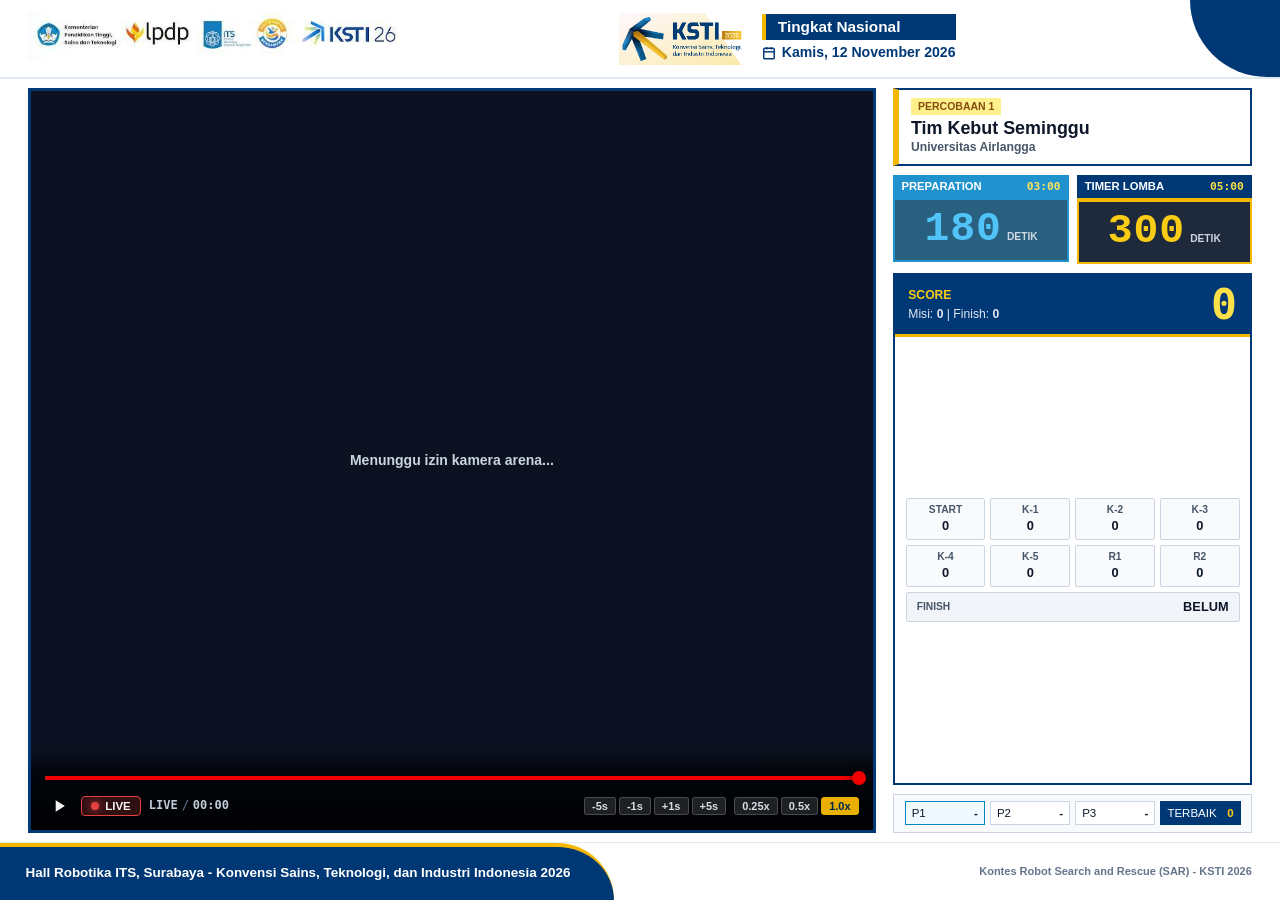
==== commit 76b87b4c: "feat: tambahkan dukungan kamera nirkabel (Link to Windows & Iriun) serta sistem VAR DVR ala YouTube " ====
--- a/display.html
+++ b/display.html
@@ -11,6 +11,7 @@
 
   <script src="js/state.js"></script>
   <script src="js/arena.js"></script>
+  <script src="js/dvr.js"></script>
   <script src="js/broadcast_renderer.js"></script>
   <script src="js/display.js"></script>
 </body>
--- a/css/styles.css
+++ b/css/styles.css
@@ -1974,3 +1974,412 @@
   justify-content: flex-end;
   gap: 10px;
 }
+
+/* ==========================================================================
+   WIRELESS CAMERA OPTIONS (LINK TO WINDOWS & IRIUN WEBCAM)
+   ========================================================================== */
+.op-wireless-cam-card {
+  margin-bottom: 14px;
+}
+.op-wireless-options-grid {
+  display: grid;
+  grid-template-columns: 1fr 1fr;
+  gap: 12px;
+  margin-top: 10px;
+}
+@media (max-width: 768px) {
+  .op-wireless-options-grid {
+    grid-template-columns: 1fr;
+  }
+}
+.op-wireless-opt-box {
+  background: #f8fafc;
+  border: 2px solid #cbd5e1;
+  border-left: 6px solid #003876;
+  border-radius: 5px;
+  padding: 14px;
+  transition: all 0.2s ease;
+}
+.op-wireless-opt-box.opt-selected {
+  background: #eff6ff;
+  border-color: #0284c7;
+  border-left-color: #f5b800;
+  box-shadow: 0 4px 16px rgba(2, 132, 199, 0.16);
+}
+.op-wireless-opt-box.opt-backup {
+  border-left-color: #f5b800;
+}
+.op-wireless-opt-box.opt-backup.opt-selected {
+  border-left-color: #0284c7;
+}
+.op-wopt-head {
+  display: flex;
+  align-items: center;
+  justify-content: space-between;
+  margin-bottom: 6px;
+}
+.op-wopt-tag {
+  font-size: 10.5px;
+  font-weight: 800;
+  color: #003876;
+  background: #e0f2fe;
+  padding: 2px 8px;
+  border-radius: 3px;
+}
+.op-wopt-tag.op-tag-gold {
+  color: #854d0e;
+  background: #fef9c3;
+}
+.op-wopt-badge {
+  font-size: 10.5px;
+  font-weight: 800;
+  padding: 2px 8px;
+  border-radius: 3px;
+}
+.badge-detected {
+  background: #dcfce7;
+  color: #15803d;
+}
+.badge-searching {
+  background: #e2e8f0;
+  color: #475569;
+}
+.badge-active {
+  background: #0284c7;
+  color: #ffffff;
+}
+.op-wopt-title {
+  font-size: 16px;
+  font-weight: 800;
+  color: #003876;
+  margin-top: 2px;
+}
+.op-wopt-sub {
+  font-size: 11.5px;
+  color: #64748b;
+  margin-top: 2px;
+}
+.op-wopt-device {
+  font-size: 12px;
+  font-weight: 700;
+  color: #1e293b;
+  background: #ffffff;
+  border: 1px solid #cbd5e1;
+  border-radius: 4px;
+  padding: 6px 10px;
+  margin: 10px 0;
+  white-space: nowrap;
+  overflow: hidden;
+  text-overflow: ellipsis;
+}
+.op-wopt-actions {
+  display: flex;
+  gap: 8px;
+  flex-wrap: wrap;
+}
+.op-wopt-guide {
+  margin-top: 10px;
+  background: #ffffff;
+  border: 1px solid #cbd5e1;
+  border-radius: 4px;
+  padding: 10px 14px;
+  font-size: 12px;
+  color: #334155;
+  animation: fadeIn 0.2s ease;
+}
+.op-wopt-guide ol {
+  margin: 0;
+  padding-left: 18px;
+  display: flex;
+  flex-direction: column;
+  gap: 4px;
+}
+.op-wireless-footer-bar {
+  margin-top: 12px;
+  padding-top: 12px;
+  border-top: 1px solid #e2e8f0;
+  display: flex;
+  align-items: center;
+  justify-content: space-between;
+  flex-wrap: wrap;
+  gap: 12px;
+}
+
+/* ==========================================================================
+   YOUTUBE LIVE DVR & VAR PLAYER IN CAMERA WINDOW
+   ========================================================================== */
+.bc-cam-dvr-player {
+  width: 100%;
+  height: 100%;
+  position: relative;
+  background: #000000;
+  display: flex;
+  align-items: center;
+  justify-content: center;
+  overflow: hidden;
+}
+
+.bc-cam-dvr-player video {
+  width: 100%;
+  height: 100%;
+  object-fit: cover;
+  display: block;
+}
+
+/* Floating VAR Review Badge Watermark */
+.bc-cam-var-badge {
+  position: absolute;
+  top: 14px;
+  left: 14px;
+  z-index: 12;
+  display: flex;
+  align-items: center;
+  gap: 8px;
+  background: rgba(15, 23, 42, 0.9);
+  border: 1.5px solid #ef4444;
+  border-left: 5px solid #ef4444;
+  padding: 6px 12px;
+  border-radius: 4px;
+  backdrop-filter: blur(4px);
+  box-shadow: 0 4px 16px rgba(239, 68, 68, 0.4);
+  animation: varPulse 2s infinite ease-in-out;
+}
+@keyframes varPulse {
+  0%, 100% { box-shadow: 0 4px 16px rgba(239, 68, 68, 0.4); }
+  50% { box-shadow: 0 4px 26px rgba(239, 68, 68, 0.75); }
+}
+
+.bc-var-pulse-dot {
+  width: 10px;
+  height: 10px;
+  border-radius: 50%;
+  background: #ef4444;
+  box-shadow: 0 0 8px #ef4444;
+}
+.bc-var-badge-text {
+  font-size: 12px;
+  font-weight: 900;
+  letter-spacing: 1px;
+  color: #ffffff;
+}
+.bc-var-offset-text {
+  font-size: 13px;
+  font-weight: 800;
+  font-family: Consolas, monospace;
+  color: #fde047;
+}
+.bc-var-speed-tag {
+  background: #0284c7;
+  color: #ffffff;
+  font-size: 10.5px;
+  font-weight: 800;
+  padding: 1px 6px;
+  border-radius: 3px;
+}
+
+/* YouTube Live Player Controls Bar */
+.bc-yt-dvr-bar {
+  position: absolute;
+  left: 0;
+  right: 0;
+  bottom: 0;
+  z-index: 10;
+  background: linear-gradient(to top, rgba(0, 0, 0, 0.94) 0%, rgba(0, 0, 0, 0.65) 75%, transparent 100%);
+  padding: 20px 14px 10px;
+  display: flex;
+  flex-direction: column;
+  gap: 6px;
+  opacity: 0.95;
+  transition: opacity 0.25s ease;
+}
+.bc-cam-dvr-player:hover .bc-yt-dvr-bar {
+  opacity: 1;
+}
+
+/* Scrubber Timeline Track */
+.bc-yt-scrubber-track {
+  position: relative;
+  width: 100%;
+  height: 16px;
+  display: flex;
+  align-items: center;
+  cursor: pointer;
+}
+.bc-yt-scrubber-bg {
+  position: absolute;
+  left: 0;
+  right: 0;
+  height: 4px;
+  background: rgba(255, 255, 255, 0.25);
+  border-radius: 2px;
+  pointer-events: none;
+}
+.bc-yt-scrubber-buffer {
+  position: absolute;
+  left: 0;
+  right: 0;
+  height: 4px;
+  background: rgba(255, 255, 255, 0.45);
+  border-radius: 2px;
+  pointer-events: none;
+}
+.bc-yt-scrubber-played {
+  position: absolute;
+  left: 0;
+  width: 100%;
+  height: 4px;
+  background: #ff0000;
+  border-radius: 2px;
+  pointer-events: none;
+}
+.bc-yt-scrubber-slider {
+  position: absolute;
+  inset: 0;
+  width: 100%;
+  height: 100%;
+  opacity: 0;
+  cursor: pointer;
+  z-index: 5;
+  margin: 0;
+}
+.bc-yt-scrubber-handle {
+  position: absolute;
+  top: 50%;
+  left: 100%;
+  transform: translate(-50%, -50%);
+  width: 14px;
+  height: 14px;
+  border-radius: 50%;
+  background: #ff0000;
+  pointer-events: none;
+  box-shadow: 0 0 8px rgba(0, 0, 0, 0.7);
+  transition: transform 0.1s ease;
+}
+.bc-yt-scrubber-track:hover .bc-yt-scrubber-bg,
+.bc-yt-scrubber-track:hover .bc-yt-scrubber-buffer,
+.bc-yt-scrubber-track:hover .bc-yt-scrubber-played {
+  height: 6px;
+}
+.bc-yt-scrubber-track:hover .bc-yt-scrubber-handle {
+  transform: translate(-50%, -50%) scale(1.25);
+}
+
+/* Controls Row */
+.bc-yt-controls-row {
+  display: flex;
+  align-items: center;
+  justify-content: space-between;
+  gap: 10px;
+}
+.bc-yt-left-group, .bc-yt-right-group {
+  display: flex;
+  align-items: center;
+  gap: 8px;
+}
+
+.bc-yt-btn {
+  background: none;
+  border: none;
+  color: #ffffff;
+  cursor: pointer;
+  padding: 4px;
+  display: flex;
+  align-items: center;
+  justify-content: center;
+  border-radius: 4px;
+  transition: background 0.15s ease;
+}
+.bc-yt-btn:hover {
+  background: rgba(255, 255, 255, 0.15);
+}
+
+/* YouTube Red LIVE Indicator Badge / Button */
+.bc-yt-live-pill {
+  display: inline-flex;
+  align-items: center;
+  gap: 6px;
+  background: rgba(255, 255, 255, 0.12);
+  border: 1px solid rgba(255, 255, 255, 0.2);
+  border-radius: 4px;
+  padding: 3px 9px;
+  color: #e2e8f0;
+  font-size: 11.5px;
+  font-weight: 800;
+  cursor: pointer;
+  transition: all 0.2s ease;
+}
+.bc-yt-live-pill .bc-yt-live-dot {
+  width: 8px;
+  height: 8px;
+  border-radius: 50%;
+  background: #94a3b8;
+  display: inline-block;
+}
+.bc-yt-live-pill.is-live {
+  background: rgba(239, 68, 68, 0.2);
+  border-color: #ef4444;
+  color: #ffffff;
+}
+.bc-yt-live-pill.is-live .bc-yt-live-dot {
+  background: #ef4444;
+  box-shadow: 0 0 8px #ef4444;
+}
+.bc-yt-live-pill:hover {
+  background: rgba(239, 68, 68, 0.35);
+  border-color: #ef4444;
+  color: #ffffff;
+}
+
+.bc-yt-time-display {
+  font-family: Consolas, monospace;
+  font-size: 12px;
+  font-weight: 700;
+  color: #cbd5e1;
+  display: flex;
+  align-items: center;
+  gap: 4px;
+}
+.bc-yt-time-display .bc-yt-time-sep {
+  color: #64748b;
+}
+
+.bc-yt-step-group, .bc-yt-speed-group {
+  display: flex;
+  align-items: center;
+  gap: 3px;
+}
+
+.bc-yt-speed-btn {
+  background: rgba(255, 255, 255, 0.12);
+  color: #e2e8f0;
+  border: 1px solid rgba(255, 255, 255, 0.2);
+  padding: 2px 7px;
+  border-radius: 3px;
+  font-size: 11px;
+  font-weight: 700;
+  cursor: pointer;
+  transition: all 0.15s ease;
+}
+.bc-yt-speed-btn:hover {
+  background: rgba(255, 255, 255, 0.25);
+  color: #ffffff;
+}
+.bc-yt-speed-btn.active {
+  background: var(--ksti-gold);
+  color: #002855;
+  border-color: var(--ksti-gold);
+}
+
+.bc-yt-return-live-btn {
+  background: #dc2626;
+  color: #ffffff;
+  border: none;
+  padding: 4px 11px;
+  border-radius: 3px;
+  font-size: 11px;
+  font-weight: 800;
+  cursor: pointer;
+  box-shadow: 0 0 10px rgba(220, 38, 38, 0.6);
+  animation: varPulse 1.5s infinite ease-in-out;
+}
+
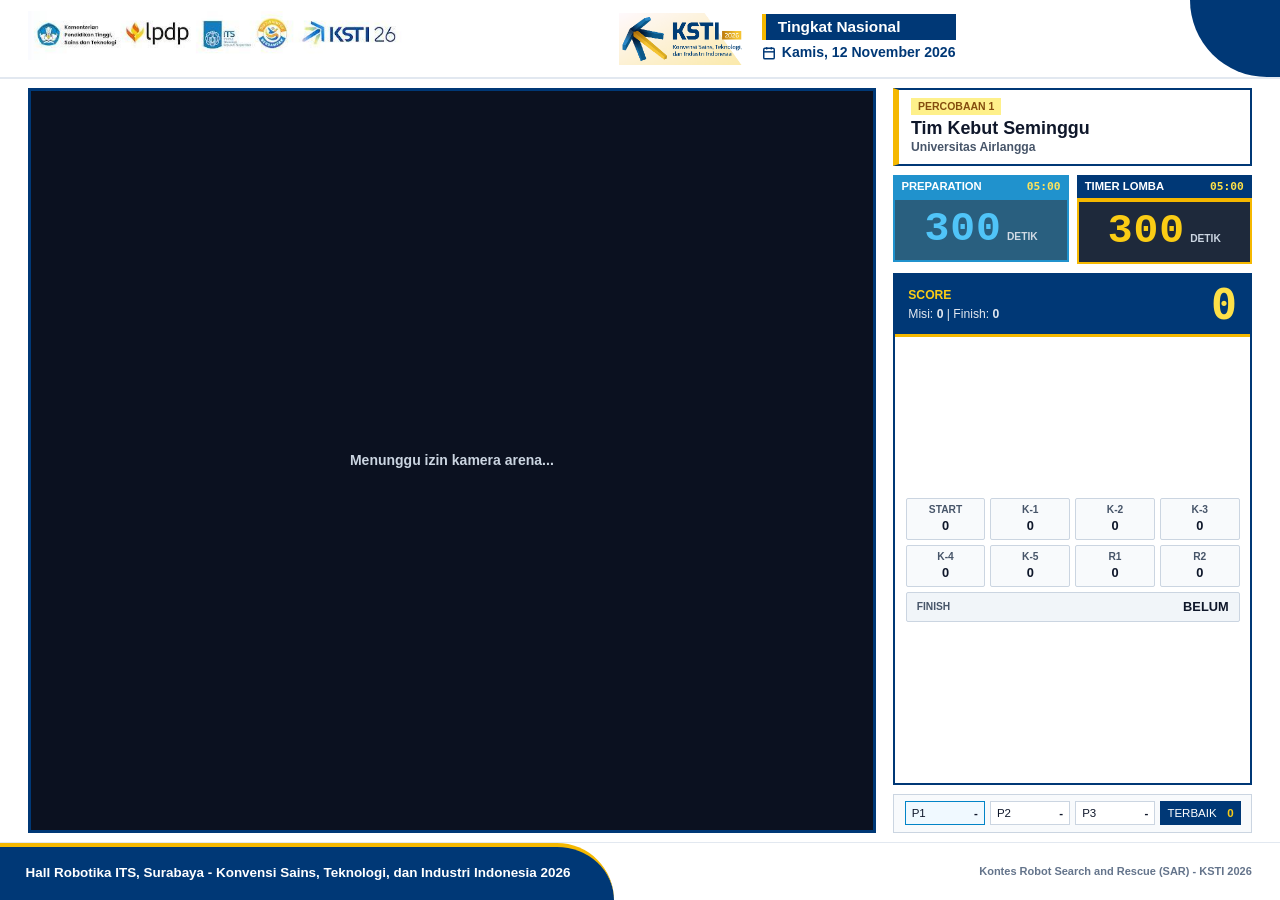
==== commit 23efe688: "feat: pembaruan layar broadcast resmi (title, sesaat lagi, istirahat), penyesuaian tema KSTI, dan pe" ====
--- a/display.html
+++ b/display.html
@@ -4,6 +4,9 @@
   <meta charset="UTF-8" />
   <meta name="viewport" content="width=device-width, initial-scale=1.0" />
   <title>KSTI 2026 SAR - Broadcast Display</title>
+  <link rel="preconnect" href="https://fonts.googleapis.com" />
+  <link rel="preconnect" href="https://fonts.gstatic.com" crossorigin />
+  <link href="https://fonts.googleapis.com/css2?family=Plus+Jakarta+Sans:wght@500;600;700;800;900&display=swap" rel="stylesheet" />
   <link rel="stylesheet" href="css/styles.css" />
 </head>
 <body class="display-body">
--- a/css/styles.css
+++ b/css/styles.css
@@ -938,135 +938,327 @@
 }
 
 /* ==========================================================================
-   SCENE 4 & 5: SESAAT LAGI & ISTIRAHAT
+   SCENE 4, 5, 7: OFFICIAL BROADCAST SCREENS (TITLE SCREEN, SESAAT LAGI, ISTIRAHAT)
+   KSTI 2026 Brand Theme (Navy, Blue, Gold & Clean White Broadcast Layout)
    ========================================================================== */
-.bc-intermission-main {
+.bc-scene-ref-broadcast {
+  width: 100vw;
+  height: 100vh;
+  display: grid;
+  grid-template-rows: auto minmax(0, 1fr) auto auto;
+  background: #ffffff;
+  color: #0f172a;
+  position: relative;
+  overflow: hidden;
+  font-family: 'Plus Jakarta Sans', 'Montserrat', 'Segoe UI', -apple-system, BlinkMacSystemFont, Roboto, sans-serif;
+}
+
+/* Top-Right Smooth Organic Swoosh (KSTI Navy Theme) */
+.bc-ref-top-swoosh {
+  position: absolute;
+  top: 0;
+  right: 0;
+  width: clamp(140px, 17vw, 320px);
+  height: clamp(60px, 11vh, 110px);
+  background: var(--ksti-navy);
+  border-bottom-left-radius: clamp(70px, 9vw, 130px);
+  z-index: 3;
+}
+
+/* Faint Watermark Typography in Background (KSTI Navy Theme) */
+.bc-ref-watermark-bg {
+  position: absolute;
+  right: 3vw;
+  top: 10vh;
+  font-size: clamp(120px, 19vw, 300px);
+  font-weight: 900;
+  color: rgba(0, 40, 85, 0.035);
+  line-height: 0.85;
+  user-select: none;
+  pointer-events: none;
+  z-index: 0;
+  letter-spacing: 2px;
+}
+
+/* Header: Partner Logos and Division Crest */
+.bc-ref-header {
   position: relative;
   z-index: 4;
-  min-height: 0;
-  display: grid;
-  grid-template-columns: 1fr 1.1fr;
-  align-items: center;
-  padding: 0 5vw;
-}
-
-.bc-intermission-left {
-  display: flex;
-  flex-direction: column;
-  gap: 3.5vh;
-}
-
-.bc-inter-logo-row {
-  display: flex;
-  align-items: center;
-  gap: 1.5vw;
-}
-.bc-inter-ksti-logo {
-  height: clamp(75px, 13vh, 135px);
+  height: clamp(64px, 9.5vh, 96px);
+  padding: 0 3.5vw;
+  display: flex;
+  align-items: center;
+  justify-content: space-between;
+  background: #ffffff;
+  border-bottom: 1.5px solid #f1f5f9;
+}
+
+.bc-ref-header-left {
+  display: flex;
+  align-items: center;
+  gap: clamp(12px, 1.5vw, 24px);
+}
+
+.bc-ref-header-partners {
+  height: clamp(34px, 5.2vh, 56px);
   width: auto;
   object-fit: contain;
 }
-.bc-inter-date-block {
-  display: flex;
-  flex-direction: column;
+
+.bc-ref-header-divider {
+  width: 1.5px;
+  height: clamp(28px, 4vh, 44px);
+  background: #cbd5e1;
+}
+
+.bc-ref-header-emblem-wrap {
+  display: flex;
+  align-items: center;
+}
+
+.bc-ref-header-emblem {
+  height: clamp(36px, 5.5vh, 60px);
+  width: auto;
+  object-fit: contain;
+}
+
+.bc-ref-header-right {
+  display: flex;
+  align-items: center;
+  gap: 14px;
+  margin-right: clamp(130px, 16vw, 300px);
+}
+
+.bc-ref-national-badge {
+  background: var(--ksti-navy);
+  color: #ffffff;
+  border-left: 3.5px solid var(--ksti-gold);
+  font-weight: 800;
+  font-size: clamp(11px, 1.1vw, 15px);
+  padding: 4px 14px;
+  border-radius: 4px;
+  letter-spacing: 0.5px;
+  text-transform: uppercase;
+}
+
+.bc-ref-header-date {
+  display: inline-flex;
+  align-items: center;
   gap: 6px;
-}
-.bc-inter-nat-pill {
-  background: #003876;
-  color: #ffffff;
-  font-size: clamp(16px, 2vw, 28px);
-  font-weight: 800;
-  padding: 5px 20px;
-  border-left: 6px solid var(--ksti-gold);
-}
-.bc-inter-date-text {
-  font-size: clamp(15px, 1.8vw, 24px);
+  color: #475569;
+  font-size: clamp(11.5px, 1.1vw, 15px);
+  font-weight: 700;
+}
+
+/* Main Content: Single Clean Spacious Hero Stage */
+.bc-ref-main {
+  position: relative;
+  z-index: 2;
+  min-height: 0;
+  display: flex;
+  flex-direction: column;
+  justify-content: center;
+  padding: 0 6.5vw;
+}
+
+/* Hero Typography */
+.bc-ref-hero-side {
+  display: flex;
+  flex-direction: column;
+  justify-content: center;
+  max-width: 960px;
+}
+
+.bc-ref-category-kicker {
+  font-size: clamp(12px, 1.2vw, 16px);
+  font-weight: 800;
+  color: var(--ksti-sky);
+  letter-spacing: 2px;
+  text-transform: uppercase;
+  margin-bottom: 8px;
+}
+
+.bc-ref-main-title {
+  display: flex;
+  flex-direction: column;
+  line-height: 0.98;
+}
+
+.bc-ref-title-p1 {
+  font-size: clamp(40px, 5.6vw, 90px);
+  font-weight: 800;
+  color: var(--ksti-navy);
+  letter-spacing: -0.8px;
+}
+
+.bc-ref-title-p2 {
+  font-size: clamp(40px, 5.6vw, 90px);
   font-weight: 800;
   color: var(--ksti-blue);
-}
-.bc-inter-venue-sub {
-  font-size: clamp(12px, 1.1vw, 16px);
+  letter-spacing: -0.8px;
+}
+
+.bc-ref-title-year {
+  font-size: clamp(36px, 5vw, 80px);
+  font-weight: 800;
+  color: #d97706;
+  margin-top: 6px;
+  letter-spacing: -0.5px;
+}
+
+.bc-ref-title-status {
+  font-size: clamp(26px, 3.2vw, 48px);
+  font-weight: 800;
+  color: var(--ksti-sky);
+  margin-top: 10px;
+  line-height: 1.15;
+}
+
+.bc-ref-event-subtitle {
+  font-size: clamp(15px, 1.5vw, 22px);
   font-weight: 600;
   color: #475569;
-}
-
-.bc-inter-ksti-category-card {
+  margin-top: clamp(14px, 2vh, 24px);
+  max-width: 780px;
+  line-height: 1.45;
+}
+
+/* Sesaat Lagi Inline Team Highlight Bar */
+.bc-ref-team-inline-bar {
+  display: inline-flex;
+  align-items: center;
+  gap: 12px;
   background: #f8fafc;
-  border: 2px solid #cbd5e1;
-  border-left: 6px solid var(--ksti-blue);
-  padding: 14px 20px;
-  max-width: 480px;
-}
-.bc-ikc-kicker {
-  font-size: 12px;
-  font-weight: 800;
-  color: var(--ksti-sky);
+  border: 1.5px solid #cbd5e1;
+  border-left: 5px solid var(--ksti-sky);
+  padding: 8px 18px;
+  border-radius: 6px;
+  margin-top: clamp(14px, 2vh, 22px);
+  width: fit-content;
+}
+
+.bc-ref-tib-tag {
+  background: var(--ksti-navy);
+  color: var(--ksti-gold);
+  font-size: 11px;
+  font-weight: 800;
+  padding: 3px 10px;
+  border-radius: 3px;
   letter-spacing: 0.5px;
-}
-.bc-ikc-title {
-  font-size: clamp(22px, 2.5vw, 34px);
-  font-weight: 800;
-  color: var(--ksti-blue);
-}
-.bc-ikc-desc {
-  font-size: 13px;
+  text-transform: uppercase;
+}
+
+.bc-ref-tib-name {
+  font-size: clamp(15px, 1.5vw, 20px);
+  font-weight: 800;
+  color: var(--ksti-navy);
+}
+
+.bc-ref-tib-uni {
+  font-size: clamp(13px, 1.25vw, 16px);
   font-weight: 600;
   color: #475569;
-  margin-top: 2px;
-}
-
-.bc-status-banner-box {
+}
+
+/* Meta Badges Row */
+.bc-ref-meta-row {
+  display: flex;
+  align-items: center;
+  flex-wrap: wrap;
+  gap: 12px;
+  margin-top: clamp(14px, 2vh, 26px);
+}
+
+.bc-ref-nat-pill {
+  background: var(--ksti-navy);
+  color: #ffffff;
+  border-left: 4px solid var(--ksti-gold);
+  font-weight: 800;
+  font-size: clamp(12.5px, 1.2vw, 16.5px);
+  padding: 6px 18px;
+  border-radius: 4px;
+  letter-spacing: 0.8px;
+  text-transform: uppercase;
+}
+
+.bc-ref-date-pill {
+  background: #f0f9ff;
+  color: var(--ksti-sky);
+  border: 1.5px solid #bae6fd;
+  font-size: clamp(12.5px, 1.2vw, 16.5px);
+  padding: 6px 18px;
+  border-radius: 4px;
+  font-weight: 700;
+}
+
+.bc-ref-venue-text {
+  font-size: clamp(13.5px, 1.25vw, 17.5px);
+  font-weight: 700;
+  color: var(--ksti-blue);
+}
+
+/* Dynamic Curved Line from Reference (KSTI Gold Accent) */
+.bc-ref-bottom-curve-wrap {
+  position: relative;
+  z-index: 3;
   width: 100%;
-  max-width: 580px;
-}
-.bc-status-banner-topbar {
-  height: 32px;
-  background: #2589d8;
+  height: clamp(24px, 4vh, 40px);
+  pointer-events: none;
+}
+
+.bc-ref-bottom-curve-svg {
+  width: 100%;
+  height: 100%;
+  display: block;
+}
+
+/* Bottom Sponsor / Supporter Footer */
+.bc-ref-footer {
   position: relative;
-}
-.bc-topbar-corner {
-  position: absolute;
-  left: 0;
-  top: 0;
-  bottom: 0;
-  width: 42px;
-  background: var(--ksti-gold);
-  border-bottom-right-radius: 32px;
-}
-.bc-status-banner-body {
-  background: var(--ksti-blue);
-  padding: 3.5vh 2.5vw;
-  color: #ffffff;
-}
-.bc-status-banner-heading {
-  font-size: clamp(32px, 4.2vw, 60px);
-  font-weight: 800;
-  letter-spacing: 1px;
-}
-.bc-status-banner-sub {
-  margin-top: 8px;
-  font-size: clamp(13px, 1.25vw, 18px);
-  font-weight: 700;
-  color: #fde047;
-}
-
-.bc-mascot-corner {
-  position: absolute;
-  right: 0;
-  bottom: 0;
-  width: 22vw;
-  height: 32vh;
-  pointer-events: none;
-  overflow: hidden;
-}
-.bc-mascot-circle-bg {
-  position: absolute;
-  right: -6vw;
-  bottom: -10vh;
-  width: 24vw;
-  height: 24vw;
-  border-radius: 50%;
-  background: var(--ksti-gold);
+  z-index: 4;
+  height: clamp(52px, 7.8vh, 80px);
+  padding: 0 3.5vw;
+  display: flex;
+  align-items: center;
+  justify-content: space-between;
+  background: #ffffff;
+  border-top: 1px solid #f1f5f9;
+}
+
+.bc-ref-footer-left {
+  display: flex;
+  align-items: center;
+  gap: 14px;
+}
+
+.bc-ref-sponsor-tag {
+  font-size: clamp(10.5px, 0.95vw, 13px);
+  font-weight: 700;
+  color: #64748b;
+}
+
+.bc-ref-footer-logos {
+  height: clamp(28px, 4.2vh, 48px);
+  width: auto;
+  object-fit: contain;
+}
+
+.bc-ref-footer-right {
+  display: flex;
+  align-items: center;
+  gap: 10px;
+  font-size: clamp(11.5px, 1.05vw, 14.5px);
+  font-weight: 700;
+  color: #475569;
+}
+
+.bc-ref-footer-sep {
+  color: #cbd5e1;
+}
+
+.bc-ref-footer-venue {
+  color: var(--ksti-navy);
+  font-weight: 800;
 }
 
 /* ==========================================================================
@@ -1144,88 +1336,8 @@
 }
 
 /* ==========================================================================
-   SCENE 7 & 8: SPLASH (TITLE SCREEN) & 12-TEAM SCOREBOARD
+   SCENE 8: 12-TEAM SCOREBOARD
    ========================================================================== */
-.bc-splash-hero-center {
-  position: relative;
-  z-index: 4;
-  min-height: 0;
-  display: flex;
-  flex-direction: column;
-  align-items: center;
-  justify-content: center;
-  padding: 2vh 5vw;
-  text-align: center;
-}
-.bc-splash-hero-card {
-  width: 100%;
-  max-width: 1080px;
-  background: #ffffff;
-  border: 2.5px solid var(--ksti-blue);
-  border-top: 8px solid var(--ksti-gold);
-  padding: 5vh 4vw;
-  box-shadow: 0 12px 32px rgba(0, 40, 85, 0.1);
-  display: flex;
-  flex-direction: column;
-  align-items: center;
-  justify-content: center;
-  gap: 1.8vh;
-}
-.bc-splash-center-logo {
-  height: clamp(68px, 11.5vh, 120px);
-  width: auto;
-  object-fit: contain;
-  margin-bottom: 0.5vh;
-}
-.bc-splash-kicker {
-  font-size: clamp(13px, 1.35vw, 19px);
-  font-weight: 800;
-  color: var(--ksti-sky);
-  letter-spacing: 1.4px;
-}
-.bc-splash-heading-hero {
-  font-size: clamp(32px, 4.4vw, 64px);
-  font-weight: 900;
-  color: var(--ksti-blue);
-  line-height: 1.1;
-}
-.bc-splash-year {
-  font-weight: 900;
-  color: #d97706;
-  display: block;
-  margin-top: 0.4vh;
-}
-.bc-splash-stage-tag {
-  font-size: clamp(14px, 1.3vw, 20px);
-  font-weight: 800;
-  color: #003876;
-  background: #f0f9ff;
-  border: 1.5px solid #7dd3fc;
-  padding: 6px 22px;
-  letter-spacing: 1.5px;
-  text-transform: uppercase;
-}
-.bc-splash-meta-pills {
-  margin-top: 1vh;
-  display: flex;
-  justify-content: center;
-  flex-wrap: wrap;
-  gap: 14px;
-}
-.bc-sp-pill-gold {
-  background: var(--ksti-gold);
-  color: #002855;
-  font-size: clamp(13px, 1.25vw, 18px);
-  font-weight: 800;
-  padding: 8px 22px;
-}
-.bc-sp-pill-blue {
-  background: var(--ksti-blue);
-  color: #ffffff;
-  font-size: clamp(13px, 1.25vw, 18px);
-  font-weight: 800;
-  padding: 8px 22px;
-}
 
 .bc-sb-main {
   position: relative;
